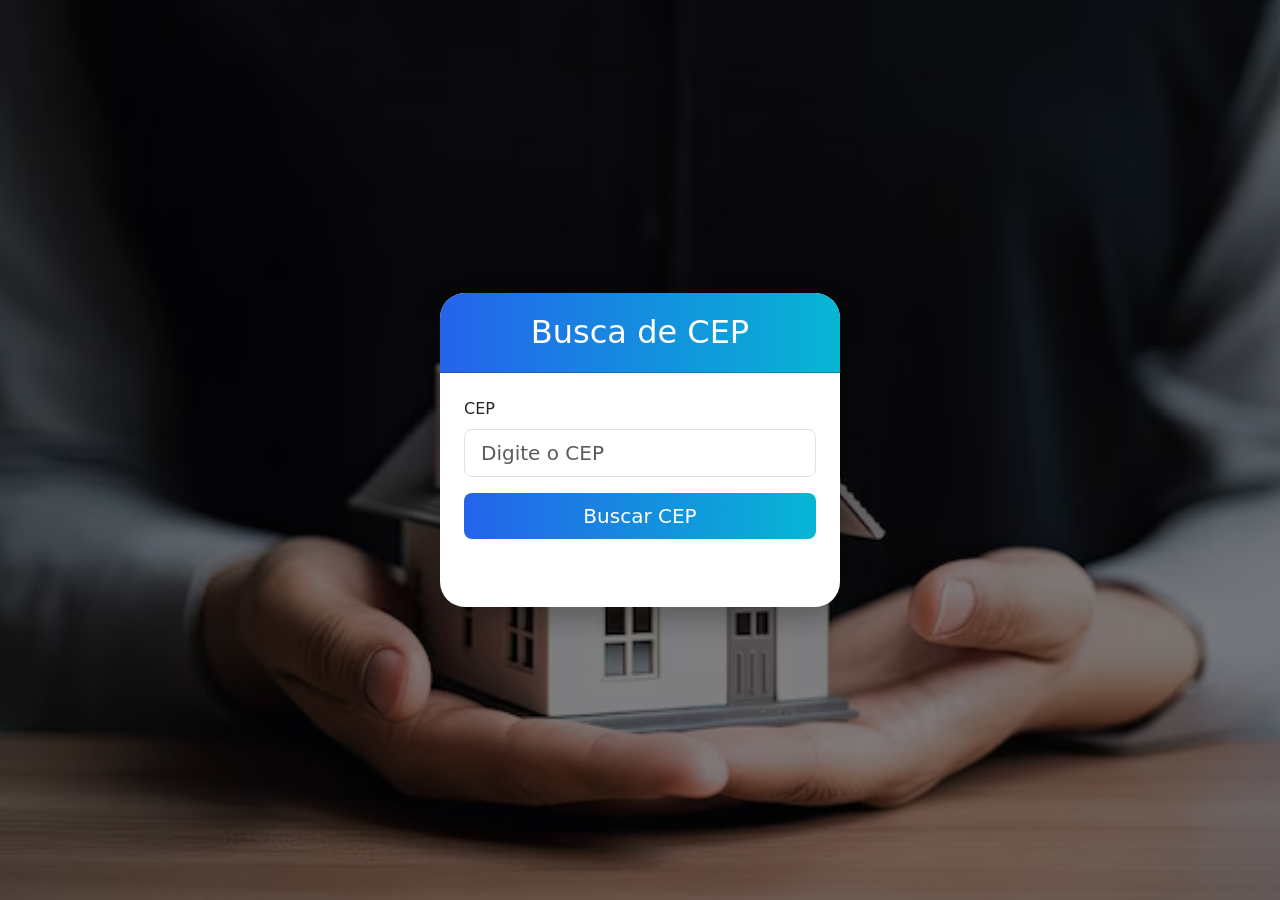
==== index.html @ 7bbfd0b1 "definitivo" ====
<!DOCTYPE html>
<html lang="pt-br">
<head>
    <meta charset="UTF-8">
    <meta name="viewport" content="width=device-width, initial-scale=1.0">
    <title>Busca CEP</title>

    <link href="https://cdn.jsdelivr.net/npm/bootstrap@5.3.3/dist/css/bootstrap.min.css" rel="stylesheet">

    <style>
        body{
            background-image:
            linear-gradient(rgba(0,0,0,0.5), rgba(0,0,0,0.5)),
             url("img/fundo.jpg");
            background-size: cover;
            background-position: center;
            background-repeat: no-repeat;
            min-height: 100vh;
            display: flex;
            justify-content: center;
            align-items: center;
            margin: 0;
        }
        
        .container {
            display: flex;
            justify-content: center;
            align-items: center;
            height: auto; 
            padding: 20px;
        }
    
        .card-custom {
            background: rgb(255, 255, 255);
            width: 100%;
            max-width: 400px;
            border: none;
            border-radius: 25px;
            overflow: hidden;
            box-shadow: 0 10px 30px rgba(0, 0, 0, 0.3);
            padding-bottom: 20px;
        }

        .card-header{
            background: linear-gradient(90deg, #2563eb, #06b6d4);
            color: rgb(255, 255, 255);
            text-align: center;
            padding: 20px;
        }

        .btn-custom{
            background: linear-gradient(90deg, #2563eb, #06b6d4);
            border: none;
            transition: 0.3s;
        }

        .btn-custom:hover{
            transform: scale(1.02);
            opacity: 0.9;
        }

        #myDiv{
            animation: fade 0.5s ease;
        }

        @keyframes fade{
            from{
                opacity: 0;
                transform: translateY(10px);
            }
            to{
                opacity: 1;
                transform: translateY(0);
            }
        }
    </style>
</head>

<body>

<div class="container">
    <div class="card card-custom">
        <div class="card-header">
            <h2 class="m-0">Busca de CEP</h2>
        </div>

        <div class="card-body p-4">
            <form>
                <div class="mb-3">
                    <label class="form-label">CEP</label>
                    <input 
                        type="text" 
                        class="form-control form-control-lg"
                        id="myInput"
                        placeholder="Digite o CEP">
                </div>
                
                <button 
                    type="button"
                    onclick="mf()"
                    class="btn btn-custom text-white w-100 btn-lg">
                    Buscar CEP
                </button>
            </form>

            <div id="myDiv" class="mt-4"></div>
        </div>
    </div>
</div>

<script>
function mf() {
    let input = document.getElementById("myInput");
    let div = document.getElementById("myDiv");
    const cep = input.value;

    fetch(`https://viacep.com.br/ws/${cep}/json/`)
    .then(response => response.json())
    .then(data => {
        if(data.erro) {
            throw new Error("CEP não encontrado");
        }
        div.innerHTML = `
        <div class="alert alert-success">
            <h5 class="mb-3">Resultado Encontrado</h5>
            <ul class="list-group text-dark">
                <li class="list-group-item"><strong>CEP:</strong> ${data.cep}</li>
                <li class="list-group-item"><strong>Logradouro:</strong> ${data.logradouro || 'N/A'}</li>
                <li class="list-group-item"><strong>Bairro:</strong> ${data.bairro || 'N/A'}</li>
                <li class="list-group-item"><strong>Cidade:</strong> ${data.localidade}</li>
                <li class="list-group-item"><strong>Estado:</strong> ${data.uf}</li>
            </ul>
        </div>`;
    })
    .catch(error => {
        div.innerHTML = `
        <div class="alert alert-danger">
            Erro ao buscar o CEP. Verifique o número digitado.
        </div>`;
        console.error("Erro:", error);
    });
}
</script>

</body>
</html>
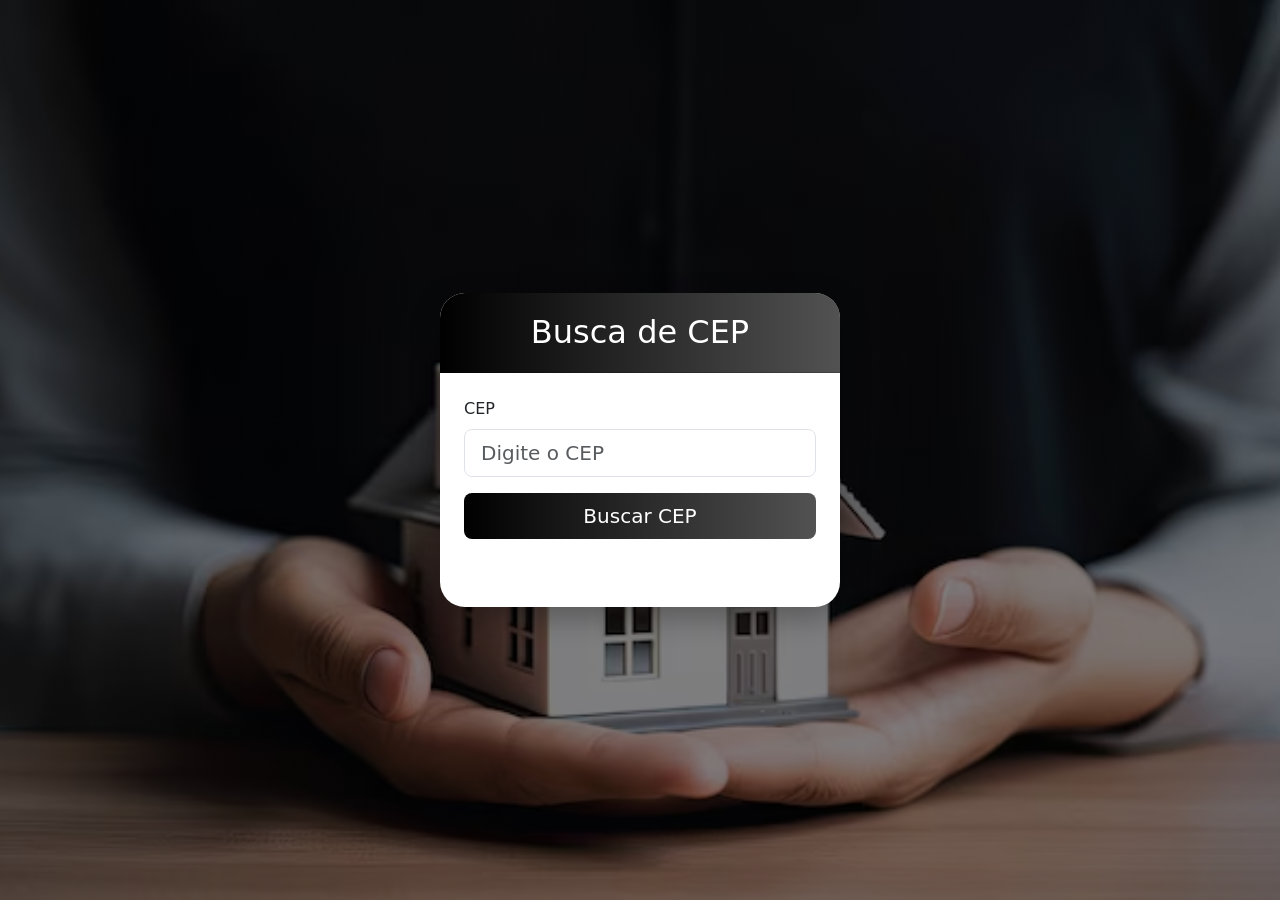
==== commit d364126e: "mudança de cor" ====
--- a/index.html
+++ b/index.html
@@ -43,14 +43,14 @@
         }
 
         .card-header{
-            background: linear-gradient(90deg, #2563eb, #06b6d4);
+            background: linear-gradient(90deg, #000000, #000000ad);
             color: rgb(255, 255, 255);
             text-align: center;
             padding: 20px;
         }
 
         .btn-custom{
-            background: linear-gradient(90deg, #2563eb, #06b6d4);
+            background: linear-gradient(90deg, #000000, #000000ad);
             border: none;
             transition: 0.3s;
         }
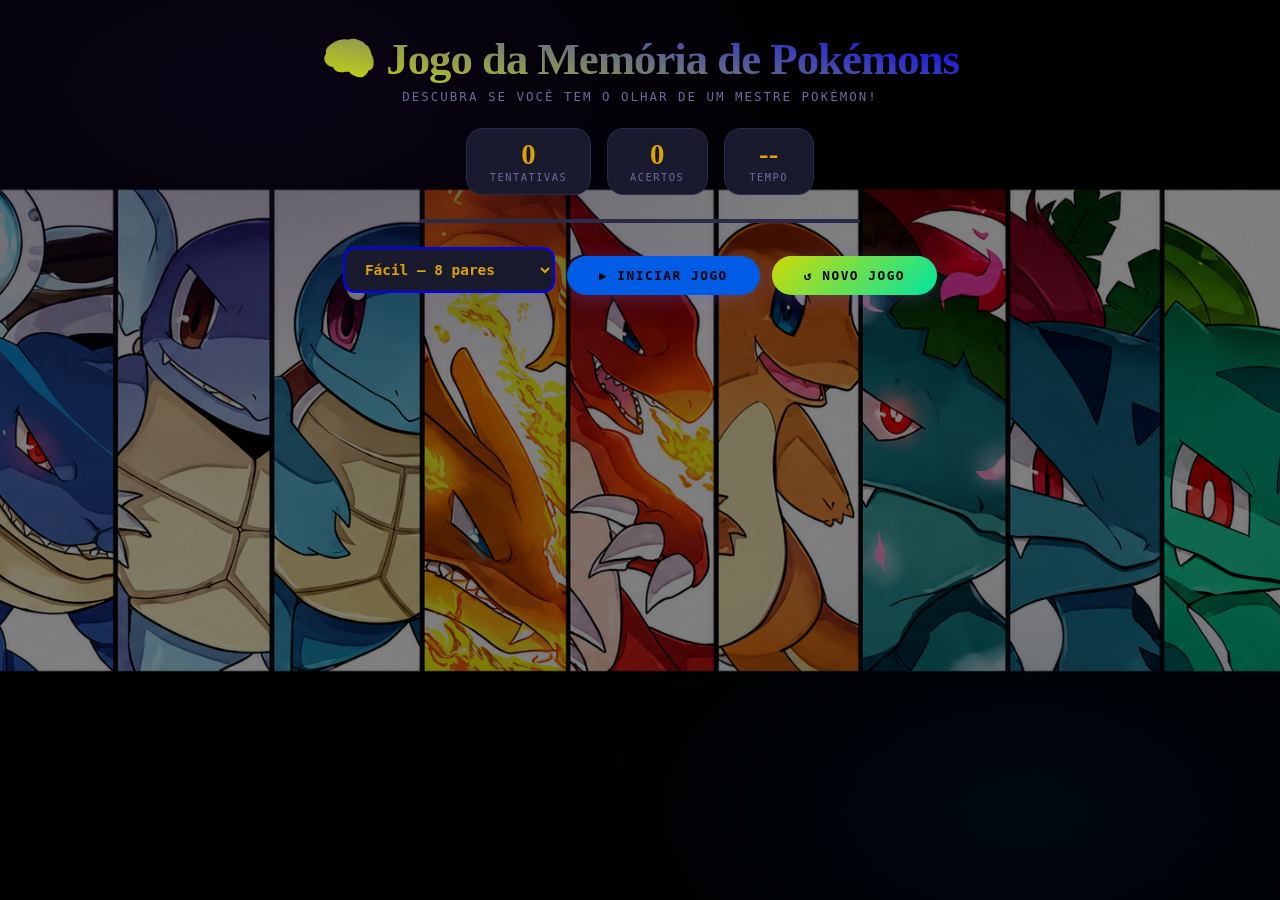
==== commit 95c05e66: "Alteração no bagulho todo" ====
--- a/index.html
+++ b/index.html
@@ -1,147 +1,61 @@
-
 <!DOCTYPE html>
-<html lang="pt-br">
+<html lang="pt-BR">
 <head>
-    <meta charset="UTF-8">
-    <meta name="viewport" content="width=device-width, initial-scale=1.0">
-    <title>Busca CEP</title>
-
-    <link href="https://cdn.jsdelivr.net/npm/bootstrap@5.3.3/dist/css/bootstrap.min.css" rel="stylesheet">
-
-    <style>
-        body{
-            background-image:
-            linear-gradient(rgba(0,0,0,0.5), rgba(0,0,0,0.5)),
-             url("img/fundo.jpg");
-            background-size: cover;
-            background-position: center;
-            background-repeat: no-repeat;
-            min-height: 100vh;
-            display: flex;
-            justify-content: center;
-            align-items: center;
-            margin: 0;
-        }
-        
-        .container {
-            display: flex;
-            justify-content: center;
-            align-items: center;
-            height: auto; 
-            padding: 20px;
-        }
-    
-        .card-custom {
-            background: rgb(255, 255, 255);
-            width: 100%;
-            max-width: 400px;
-            border: none;
-            border-radius: 25px;
-            overflow: hidden;
-            box-shadow: 0 10px 30px rgba(0, 0, 0, 0.3);
-            padding-bottom: 20px;
-        }
-
-        .card-header{
-            background: linear-gradient(90deg, #000000, #000000ad);
-            color: rgb(255, 255, 255);
-            text-align: center;
-            padding: 20px;
-        }
-
-        .btn-custom{
-            background: linear-gradient(90deg, #000000, #000000ad);
-            border: none;
-            transition: 0.3s;
-        }
-
-        .btn-custom:hover{
-            transform: scale(1.02);
-            opacity: 0.9;
-        }
-
-        #myDiv{
-            animation: fade 0.5s ease;
-        }
-
-        @keyframes fade{
-            from{
-                opacity: 0;
-                transform: translateY(10px);
-            }
-            to{
-                opacity: 1;
-                transform: translateY(0);
-            }
-        }
-    </style>
+  <meta charset="UTF-8">
+  <meta name="viewport" content="width=device-width, initial-scale=1.0">
+  <title>Jogo da Memória — Pokémon</title>
+  <link rel="stylesheet" href="style.css">
 </head>
-
 <body>
 
-<div class="container">
-    <div class="card card-custom">
-        <div class="card-header">
-            <h2 class="m-0">Busca de CEP</h2>
-        </div>
+  <header>
+    <h1>🧠 Jogo da Memória de Pokémons</h1>
+    <p>Descubra se você tem o olhar de um mestre Pokémon!</p>
+  </header>
 
-        <div class="card-body p-4">
-            <form>
-                <div class="mb-3">
-                    <label class="form-label">CEP</label>
-                    <input 
-                        type="text" 
-                        class="form-control form-control-lg"
-                        id="myInput"
-                        placeholder="Digite o CEP">
-                </div>
-                
-                <button 
-                    type="button"
-                    onclick="mf()"
-                    class="btn btn-custom text-white w-100 btn-lg">
-                    Buscar CEP
-                </button>
-            </form>
+  <div class="placar">
+    <div class="stat">
+      <div class="stat-valor" id="tentativas">0</div>
+      <div class="stat-label">Tentativas</div>
+    </div>
 
-            <div id="myDiv" class="mt-4"></div>
-        </div>
+    <div class="stat">
+      <div class="stat-valor" id="acertos">0</div>
+      <div class="stat-label">Acertos</div>
     </div>
-</div>
 
-<script>
-function mf() {
-    let input = document.getElementById("myInput");
-    let div = document.getElementById("myDiv");
-    const cep = input.value;
+    <div class="stat">
+      <div class="stat-valor" id="tempo">--</div>
+      <div class="stat-label">Tempo</div>
+    </div>
+  </div>
 
-    fetch(`https://viacep.com.br/ws/${cep}/json/`)
-    .then(response => response.json())
-    .then(data => {
-        if(data.erro) {
-            throw new Error("CEP não encontrado");
-        }
-        div.innerHTML = `
-        <div class="alert alert-success">
-            <h5 class="mb-3">Resultado Encontrado</h5>
-            <ul class="list-group text-dark">
-                <li class="list-group-item"><strong>CEP:</strong> ${data.cep}</li>
-                <li class="list-group-item"><strong>Logradouro:</strong> ${data.logradouro || 'N/A'}</li>
-                <li class="list-group-item"><strong>Bairro:</strong> ${data.bairro || 'N/A'}</li>
-                <li class="list-group-item"><strong>Cidade:</strong> ${data.localidade}</li>
-                <li class="list-group-item"><strong>Estado:</strong> ${data.uf}</li>
-            </ul>
-        </div>`;
-    })
-    .catch(error => {
-        div.innerHTML = `
-        <div class="alert alert-danger">
-            Erro ao buscar o CEP. Verifique o número digitado.
-        </div>`;
-        console.error("Erro:", error);
-    });
-}
-</script>
+  <div class="progresso-wrap">
+    <div class="progresso-barra" id="progresso"></div>
+  </div>
 
+  <!-- ============================================================
+       CONTROLES DO JOGO
+       ============================================================ -->
+  <div class="controles">
+    <select id="nivel">
+      <option value="facil">Fácil — 8 pares</option>
+      <option value="medio">Médio — 16 pares</option>
+      <option value="dificil">Difícil — 32 pares</option>
+    </select>
+
+    <button id="btn-iniciar" onclick="iniciarPartida()">▶ Iniciar Jogo</button>
+    <button id="btn-reiniciar" onclick="iniciarPartida()">↺ Novo Jogo</button>
+  </div>
+
+  <div class="grade" id="grade" role="list"></div>
+
+  <div class="vitoria" id="vitoria">
+    <div class="vitoria-emoji">🏆</div>
+    <h2>Parabéns!</h2>
+    <p id="msg-vitoria">Você completou o jogo!</p>
+  </div>
+
+  <script src="script.js"></script>
 </body>
 </html>
--- a/style.css
+++ b/style.css
@@ -0,0 +1,476 @@
+/* ============================================================
+   🎨 VARIÁVEIS — ALTERE AQUI PARA MUDAR O VISUAL DO JOGO
+   ============================================================ */
+:root {
+  /* Cores principais */
+  background:
+        linear-gradient(
+            rgba(0,0,0,0.5),
+            rgba(0,0,0,0.5)
+        ),
+        url("image/img.jpeg");
+  background-repeat: no-repeat;
+  background-size: cover;
+  background-position: center;
+ 
+  height: 100vh;
+  --cor-painel:      #1a1a2e;
+  --cor-borda:       #2a2a4a;
+
+  /* Carta */
+  --cor-carta-verso: #141464;
+  --cor-carta-frente: #ffffff;
+  --cor-carta-borda: #0000ff;
+  --cor-carta-hover: #0000ff;
+
+  /* Estados */
+  --cor-acerto:      #00e5a0;
+  --cor-erro:        #ff4f6a;
+  --cor-destaque:    #cddb06;
+  --cor-ouro:        #fad400;
+  --cor-baba:var(--cor-carta-borda);
+  --cor-bibi:        #dba206;
+
+  /* Textos */
+  --cor-texto:       #000000;
+  --cor-texto-dim:   #6b6b9a;
+
+  /* Tipografia */
+  --fonte-titulo:    Blippo, fantasy;
+  --fonte-corpo:     'Space Mono', monospace;
+
+  /* Tamanhos */
+  --tamanho-carta:   80px;
+  --gap-grade:       12px;
+  --raio-carta:      12px;
+  --raio-painel:     16px;
+
+  /* Emojis das cartas — 8 pares */
+  --emoji-size:      2.4rem;
+}
+
+/* ============================================================
+   RESET & BASE
+   ============================================================ */
+*, *::before, *::after { box-sizing: border-box; margin: 0; padding: 0; }
+
+body {
+  min-height: 100vh;
+  background: var(--cor-fundo);
+  background-image:
+    radial-gradient(ellipse 80% 60% at 20% 10%, #1a0a3e55 0%, transparent 60%),
+    radial-gradient(ellipse 60% 50% at 80% 90%, #001a3e44 0%, transparent 60%);
+  font-family: var(--fonte-corpo);
+  color: var(--cor-texto);
+  display: flex;
+  flex-direction: column;
+  align-items: center;
+  padding: 2rem 1rem 3rem;
+  gap: 1.5rem;
+}
+
+/* ============================================================
+   CABEÇALHO
+   ============================================================ */
+header {
+  text-align: center;
+  animation: fadeDown 0.6s ease both;
+}
+
+header h1 {
+  font-family: var(--fonte-titulo);
+  font-size: clamp(1.8rem, 5vw, 2.8rem);
+  font-weight: 800;
+  letter-spacing: -1px;
+  color: var(--cor-carta-borda);
+  background: linear-gradient(12deg, var(--cor-destaque), var(--cor-carta-borda));
+  -webkit-background-clip: text;
+  -webkit-text-fill-color: transparent;
+  background-clip: text;
+}
+
+header p {
+  font-size: 0.78rem;
+  color: var(--cor-texto-dim);
+  margin-top: 4px;
+  letter-spacing: 2px;
+  text-transform: uppercase;
+}
+
+/* ============================================================
+   PLACAR
+   ============================================================ */
+.placar {
+  display: flex;
+  gap: 1rem;
+  animation: fadeDown 0.6s 0.1s ease both;
+}
+
+.stat {
+  background: var(--cor-painel);
+  border: 1px solid var(--cor-borda);
+  border-radius: var(--raio-painel);
+  padding: 0.7rem 1.4rem;
+  text-align: center;
+  min-width: 90px;
+  transition: transform 0.2s;
+}
+
+.stat:hover { transform: translateY(-2px); }
+
+.stat-valor {
+  font-family: var(--fonte-titulo);
+  font-size: 1.8rem;
+  font-weight: 800;
+  color: var(--cor-bibi);
+  line-height: 1;
+  text-shadow: 0 0 4px #00000040;
+}
+
+.stat-valor.pulsar { animation: pulsar 0.4s ease; }
+
+.stat-label {
+  font-size: 0.65rem;
+  color: var(--cor-texto-dim);
+  letter-spacing: 1.5px;
+  text-transform: uppercase;
+  margin-top: 2px;
+}
+
+/* ============================================================
+   GRADE DE CARTAS
+   ============================================================ */
+.grade {
+  display: grid;
+  grid-template-columns: repeat(4, var(--tamanho-carta));
+  gap: var(--gap-grade);
+  animation: fadeUp 0.6s 0.2s ease both;
+}
+
+/* ============================================================
+   CARTA — PERSPECTIVA 3D
+   ============================================================ */
+.carta {
+  width: var(--tamanho-carta);
+  height: var(--tamanho-carta);
+  cursor: pointer;
+  perspective: 600px;
+  animation: entrar 0.5s ease both;
+}
+
+/* atraso escalonado por índice (definido via JS) */
+
+.carta-inner {
+  position: relative;
+  width: 100%;
+  height: 100%;
+  transform-style: preserve-3d;
+  transition: transform 0.45s cubic-bezier(0.4, 0, 0.2, 1);
+  border-radius: var(--raio-carta);
+}
+
+.carta.virada .carta-inner,
+.carta.acertada .carta-inner {
+  transform: rotateY(180deg);
+}
+
+/* Faces */
+.carta-frente,
+.carta-verso {
+  position: absolute;
+  inset: 0;
+  border-radius: var(--raio-carta);
+  backface-visibility: hidden;
+  -webkit-backface-visibility: hidden;
+  display: flex;
+  align-items: center;
+  justify-content: center;
+  border: 1px solid var(--cor-carta-borda);
+  font-size: var(--emoji-size);
+  user-select: none;
+}
+
+/* Verso: o que o jogador vê antes de clicar */
+.carta-verso {
+  background: var(--cor-carta-verso);
+  background-image:
+    repeating-linear-gradient(
+      45deg,
+      transparent,
+      transparent 6px,
+      #ffffff05 6px,
+      #ffffff05 7px
+    );
+  font-size: 1.6rem;
+  color: var(--cor-texto-dim);
+  transition: background 0.2s, border-color 0.2s;
+}
+
+.carta:not(.virada):not(.acertada):hover .carta-verso {
+  background: var(--cor-carta-hover);
+  border-color: var(--cor-destaque);
+}
+
+.carta:not(.virada):not(.acertada):hover .carta-verso .icone-verso {
+  animation: girar 0.5s ease;
+}
+
+/* Frente: emoji revelado */
+.carta-frente {
+  background: var(--cor-carta-frente);
+  transform: rotateY(180deg);
+}
+
+/* Estado acertado */
+.carta.acertada .carta-frente {
+  border-color: var(--cor-acerto);
+  background: #001a0e;
+  box-shadow: 0 0 18px #00e5a040, inset 0 0 30px #00e5a008;
+  animation: brilharAcerto 0.5s ease;
+}
+
+/* Estado errado */
+.carta.errado .carta-inner {
+  animation: shake 0.5s ease;
+}
+
+.carta.errado .carta-frente {
+  border-color: var(--cor-erro);
+  background: #1a0008;
+}
+
+/* ============================================================
+   MENSAGEM DE VITÓRIA
+   ============================================================ */
+.vitoria {
+  display: none;
+  flex-direction: column;
+  align-items: center;
+  gap: 0.8rem;
+  background: var(--cor-painel);
+  border: 1px solid var(--cor-borda);
+  border-radius: var(--raio-painel);
+  padding: 2rem 2.5rem;
+  text-align: center;
+  animation: escalar 0.5s cubic-bezier(0.34, 1.56, 0.64, 1) both;
+}
+
+.vitoria.visivel { display: flex; }
+
+.vitoria-emoji { font-size: 3.5rem; animation: flutuar 2s ease-in-out infinite; }
+
+.vitoria h2 {
+  font-family: var(--fonte-titulo);
+  font-size: 1.8rem;
+  background: linear-gradient(135deg, var(--cor-ouro), var(--cor-acerto));
+  -webkit-background-clip: text;
+  -webkit-text-fill-color: transparent;
+  background-clip: text;
+}
+
+.vitoria p { font-size: 0.8rem; color: var(--cor-texto-dim); }
+
+/* ============================================================
+   BOTÃO
+   ============================================================ */
+button {
+  font-family: var(--fonte-corpo);
+  font-size: 0.8rem;
+  font-weight: 700;
+  letter-spacing: 1.5px;
+  text-transform: uppercase;
+  color: var(--cor-fundo);
+  background: linear-gradient(135deg, var(--cor-destaque), var(--cor-acerto));
+  border: none;
+  border-radius: 50px;
+  padding: 0.75rem 2rem;
+  cursor: pointer;
+  transition: transform 0.2s, box-shadow 0.2s, opacity 0.2s;
+  box-shadow: 0 4px 20px #7c6af740;
+}
+
+button:hover {
+  transform: translateY(-2px);
+  box-shadow: 0 8px 30px #7c6af760;
+}
+
+button:active { transform: translateY(0); opacity: 0.85; }
+
+/* ============================================================
+   BARRA DE PROGRESSO
+   ============================================================ */
+.progresso-wrap {
+  width: min(440px, 90vw);
+  height: 4px;
+  background: var(--cor-borda);
+  border-radius: 4px;
+  overflow: hidden;
+  animation: fadeUp 0.6s 0.3s ease both;
+}
+
+.progresso-barra {
+  height: 100%;
+  background: linear-gradient(90deg, var(--cor-destaque), var(--cor-acerto));
+  border-radius: 4px;
+  width: 0%;
+  transition: width 0.5s ease;
+}
+/* ============================================================
+   🎚️ SELETOR DE DIFICULDADE
+   ============================================================ */
+#nivel {
+  font-family: var(--fonte-corpo);
+  font-size: 0.9rem;
+  font-weight: 700;
+
+  background: var(--cor-painel);
+  color: var(--cor-bibi);
+
+  border: 2px solid var(--cor-carta-borda);
+  border-radius: 12px;
+
+  padding: 12px 16px;
+  margin-bottom: 10px;
+
+  cursor: pointer;
+
+  transition: all 0.3s ease;
+}
+
+#nivel:hover {
+  border-color: var(--cor-destaque);
+  transform: translateY(-2px);
+}
+
+#nivel:focus {
+  outline: none;
+  box-shadow: 0 0 15px rgba(205, 219, 6, 0.5);
+}
+
+/* ============================================================
+   🃏 GRADE RESPONSIVA PARA NÍVEIS MAIORES
+   ============================================================ */
+.grade {
+  max-width: 95vw;
+  overflow-x: auto;
+  justify-content: center;
+}
+
+/* ============================================================
+   🎮 CONTROLES DO JOGO
+   ============================================================ */
+.controles {
+  display: flex;
+  gap: 12px;
+  align-items: center;
+  justify-content: center;
+  flex-wrap: wrap;
+}
+
+#nivel {
+  font-family: var(--fonte-corpo);
+  font-size: 0.9rem;
+  font-weight: 700;
+  background: var(--cor-painel);
+  color: var(--cor-bibi);
+  border: 2px solid var(--cor-carta-borda);
+  border-radius: 12px;
+  padding: 12px 16px;
+  cursor: pointer;
+}
+
+#btn-iniciar {
+  background: #005ce5;
+  color: #000;
+}
+
+/* ============================================================
+   🐱 IMAGENS DOS POKÉMONS
+   ============================================================ */
+.pokemon-img {
+  width: 80%;
+  height: 80%;
+  object-fit: contain;
+  image-rendering: pixelated;
+  pointer-events: none;
+}
+
+.grade {
+  max-width: 95vw;
+  overflow-x: auto;
+  justify-content: center;
+}
+
+/* ============================================================
+   📱 RESPONSIVIDADE
+   ============================================================ */
+@media (max-width: 768px) {
+  #nivel {
+    width: 90%;
+    max-width: 300px;
+  }
+}
+
+/* ============================================================
+   ANIMAÇÕES
+   ============================================================ */
+@keyframes fadeDown {
+  from { opacity: 0; transform: translateY(-20px); }
+  to   { opacity: 1; transform: translateY(0); }
+}
+
+@keyframes fadeUp {
+  from { opacity: 0; transform: translateY(20px); }
+  to   { opacity: 1; transform: translateY(0); }
+}
+
+@keyframes entrar {
+  from { opacity: 0; transform: scale(0.6) rotateY(-30deg); }
+  to   { opacity: 1; transform: scale(1) rotateY(0); }
+}
+
+@keyframes pulsar {
+  0%   { transform: scale(1); }
+  50%  { transform: scale(1.25); }
+  100% { transform: scale(1); }
+}
+
+@keyframes shake {
+  0%, 100% { transform: rotateY(180deg) translateX(0); }
+  20%       { transform: rotateY(180deg) translateX(-6px); }
+  40%       { transform: rotateY(180deg) translateX(6px); }
+  60%       { transform: rotateY(180deg) translateX(-4px); }
+  80%       { transform: rotateY(180deg) translateX(4px); }
+}
+
+@keyframes brilharAcerto {
+  0%   { box-shadow: 0 0 0 0 #00e5a060; }
+  60%  { box-shadow: 0 0 24px 8px #00e5a040; }
+  100% { box-shadow: 0 0 18px #00e5a040; }
+}
+
+@keyframes girar {
+  from { transform: rotate(0); }
+  to   { transform: rotate(360deg); }
+}
+
+@keyframes escalar {
+  from { opacity: 0; transform: scale(0.7); }
+  to   { opacity: 1; transform: scale(1); }
+}
+
+@keyframes flutuar {
+  0%, 100% { transform: translateY(0); }
+  50%       { transform: translateY(-8px); }
+}
+
+/* ============================================================
+   RESPONSIVO
+   ============================================================ */
+@media (max-width: 480px) {
+  :root {
+    --tamanho-carta: 60px;
+    --gap-grade: 6px;
+    --emoji-size: 1.5rem;
+  }
+}
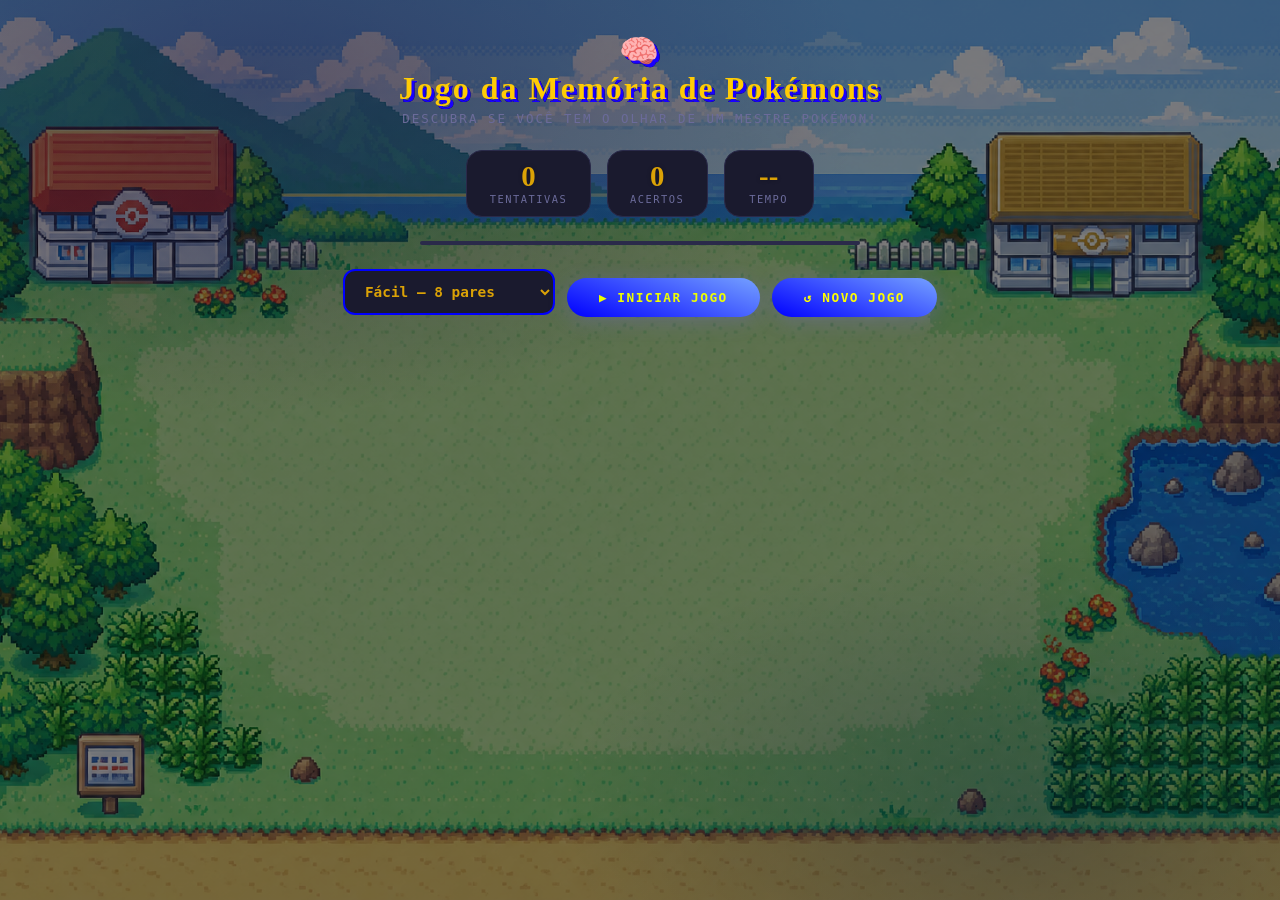
==== commit 2d848466: "Alteração de algumas cores e estilização" ====
--- a/index.html
+++ b/index.html
@@ -9,7 +9,8 @@
 <body>
 
   <header>
-    <h1>🧠 Jogo da Memória de Pokémons</h1>
+    <h1>🧠</h1>
+    <h1> Jogo da Memória de Pokémons</h1>
     <p>Descubra se você tem o olhar de um mestre Pokémon!</p>
   </header>
 
--- a/style.css
+++ b/style.css
@@ -78,15 +78,16 @@
 }
 
 header h1 {
-  font-family: var(--fonte-titulo);
-  font-size: clamp(1.8rem, 5vw, 2.8rem);
-  font-weight: 800;
-  letter-spacing: -1px;
-  color: var(--cor-carta-borda);
-  background: linear-gradient(12deg, var(--cor-destaque), var(--cor-carta-borda));
-  -webkit-background-clip: text;
-  -webkit-text-fill-color: transparent;
-  background-clip: text;
+  @import url('https://fonts.googleapis.com/css2?family=Luckiest+Guy&display=swap');
+ 
+    font-family: Blippo, fantasy;
+    color: #ffcb05;
+
+    text-shadow:
+        3px 3px 0 #1900ff,
+        3px 3px 0 rgb(0, 0, 0);
+
+    letter-spacing: 2px;
 }
 
 header p {
@@ -279,8 +280,8 @@
   font-weight: 700;
   letter-spacing: 1.5px;
   text-transform: uppercase;
-  color: var(--cor-fundo);
-  background: linear-gradient(135deg, var(--cor-destaque), var(--cor-acerto));
+  color: yellow;
+  background: linear-gradient(20deg, blue, rgb(117, 161, 255));
   border: none;
   border-radius: 50px;
   padding: 0.75rem 2rem;
@@ -310,7 +311,7 @@
 
 .progresso-barra {
   height: 100%;
-  background: linear-gradient(90deg, var(--cor-destaque), var(--cor-acerto));
+  background:linear-gradient(90deg, yellow, blue);
   border-radius: 4px;
   width: 0%;
   transition: width 0.5s ease;
@@ -380,8 +381,8 @@
 }
 
 #btn-iniciar {
-  background: #005ce5;
-  color: #000;
+  background:linear-gradient(20deg, blue, rgb(117, 161, 255));
+  color: #eeff00;
 }
 
 /* ============================================================
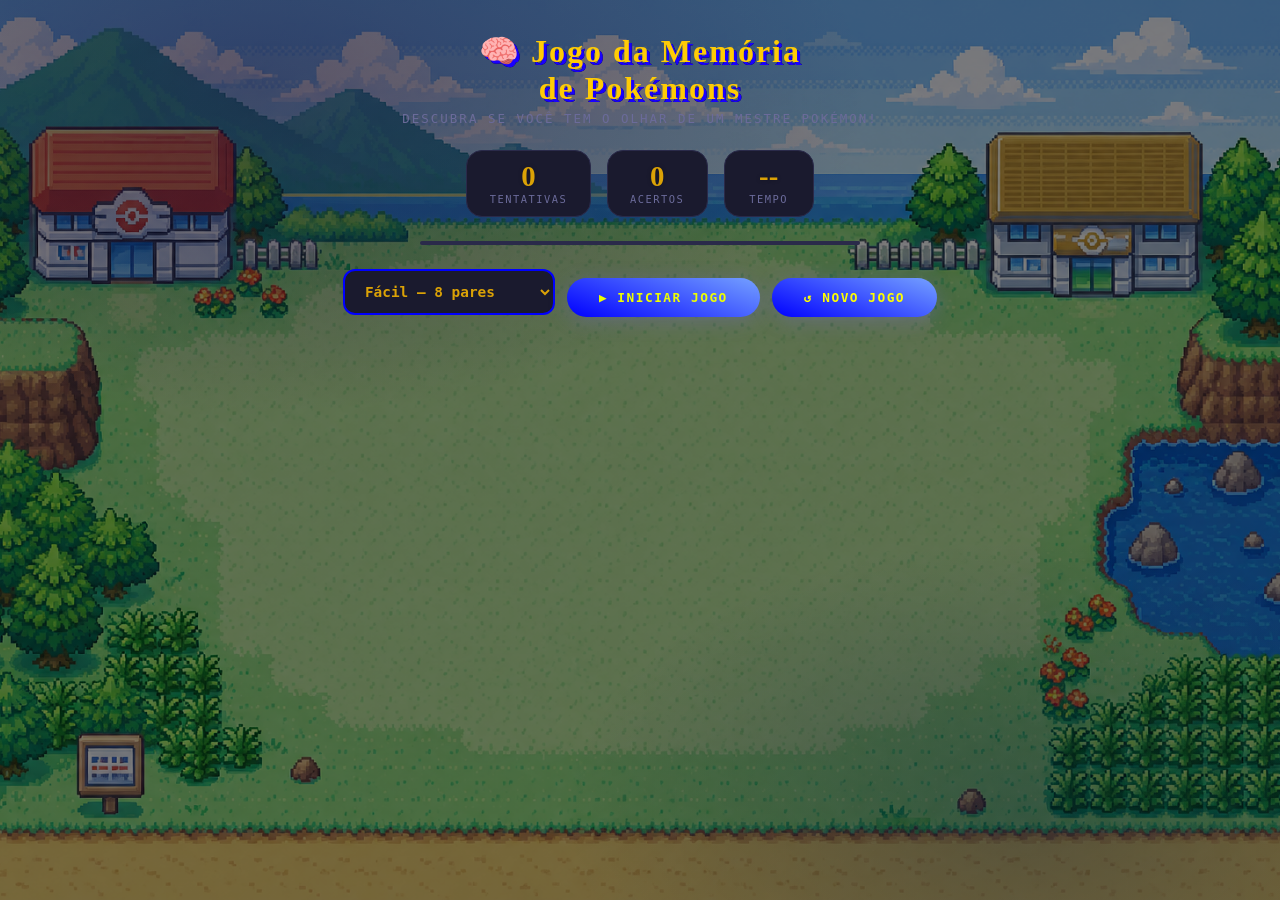
==== commit 13be5cdd: "Resolvendo mobile" ====
--- a/index.html
+++ b/index.html
@@ -9,8 +9,7 @@
 <body>
 
   <header>
-    <h1>🧠</h1>
-    <h1> Jogo da Memória de Pokémons</h1>
+    <h1>🧠 Jogo da Memória<br>de Pokémons</h1>
     <p>Descubra se você tem o olhar de um mestre Pokémon!</p>
   </header>
 
--- a/style.css
+++ b/style.css
@@ -77,8 +77,8 @@
   animation: fadeDown 0.6s ease both;
 }
 
+@import url('https://fonts.googleapis.com/css2?family=Luckiest+Guy&display=swap');
 header h1 {
-  @import url('https://fonts.googleapis.com/css2?family=Luckiest+Guy&display=swap');
  
     font-family: Blippo, fantasy;
     color: #ffcb05;
@@ -403,12 +403,72 @@
 }
 
 /* ============================================================
-   📱 RESPONSIVIDADE
+   📱 RESPONSIVO MOBILE
    ============================================================ */
 @media (max-width: 768px) {
-  #nivel {
+
+  :root {
+    --tamanho-carta: 65px;
+    --gap-grade: 8px;
+    --emoji-size: 1.5rem;
+  }
+
+  body {
+    padding: 1rem 0.5rem 2rem;
+    gap: 1rem;
+  }
+
+  /* TÍTULO */
+  header h1 {
+    font-size: clamp(2rem, 10vw, 4rem);
+    line-height: 1.1;
+    letter-spacing: 1px;
+    text-align: center;
+    max-width: 95vw;
+    word-break: break-word;
+  }
+
+  header p {
+    font-size: 0.65rem;
+    letter-spacing: 2px;
+    line-height: 1.4;
+    padding: 0 10px;
+  }
+
+  /* PLACAR */
+  .placar {
+    width: 100%;
+    justify-content: center;
+    gap: 8px;
+  }
+
+  .stat {
+    min-width: 90px;
+    padding: 10px;
+  }
+
+  .stat-valor {
+    font-size: 2rem;
+  }
+
+  /* BOTÕES E SELECT */
+  .controles {
+    flex-direction: column;
+    width: 100%;
+  }
+
+  #nivel,
+  #btn-iniciar,
+  #btn-reiniciar {
     width: 90%;
-    max-width: 300px;
+    max-width: 350px;
+  }
+
+  /* CARTAS */
+  .grade {
+    grid-template-columns: repeat(4, var(--tamanho-carta)) !important;
+    justify-content: center;
+    overflow-x: hidden;
   }
 }
 
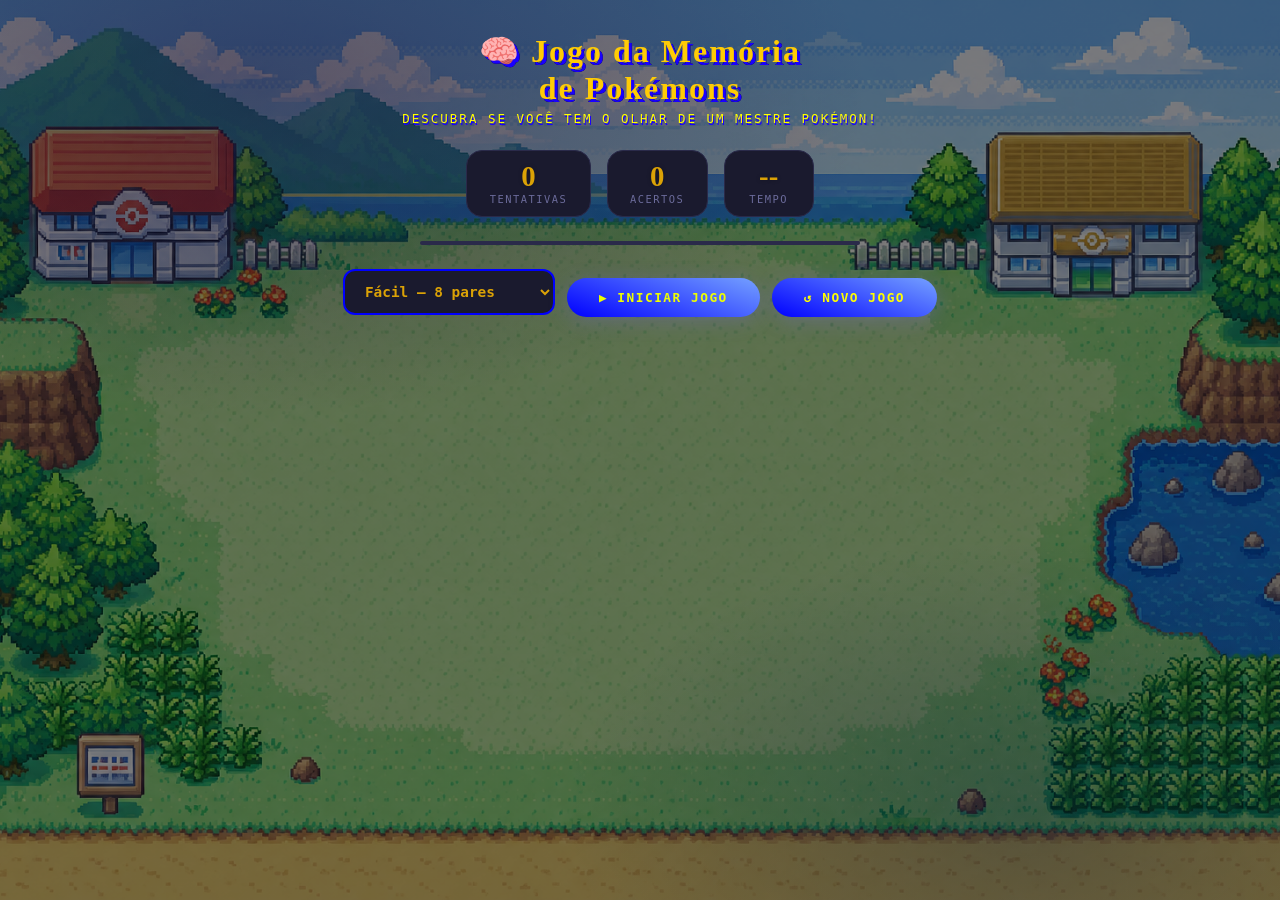
==== commit cc250839: "Correção de alert() da vitória" ====
--- a/index.html
+++ b/index.html
@@ -50,11 +50,27 @@
 
   <div class="grade" id="grade" role="list"></div>
 
-  <div class="vitoria" id="vitoria">
+ <div class="vitoria" id="vitoria" role="alert" aria-live="polite">
+  <div class="vitoria-caixa">
     <div class="vitoria-emoji">🏆</div>
-    <h2>Parabéns!</h2>
-    <p id="msg-vitoria">Você completou o jogo!</p>
+    
+
+  <h2>Parabéns!</h2>
+
+  <p id="msg-vitoria">
+    Você completou o jogo!
+  </p>
+
+  <div class="botoes-vitoria">
+    <button onclick="fecharVitoria()">
+      👀 Ver Tabuleiro
+    </button>
+
+    <button onclick="iniciarPartida()">
+      🔄 Jogar Novamente
+    </button>
   </div>
+</div>
 
   <script src="script.js"></script>
 </body>
--- a/style.css
+++ b/style.css
@@ -36,7 +36,7 @@
   --cor-texto-dim:   #6b6b9a;
 
   /* Tipografia */
-  --fonte-titulo:    Blippo, fantasy;
+  --fonte-titulo:    fantasy;
   --fonte-corpo:     'Space Mono', monospace;
 
   /* Tamanhos */
@@ -80,7 +80,7 @@
 @import url('https://fonts.googleapis.com/css2?family=Luckiest+Guy&display=swap');
 header h1 {
  
-    font-family: Blippo, fantasy;
+    font-family:  fantasy;
     color: #ffcb05;
 
     text-shadow:
@@ -92,7 +92,11 @@
 
 header p {
   font-size: 0.78rem;
-  color: var(--cor-texto-dim);
+  color: yellow;
+  text-shadow:
+        1px 2px 0 #1900ff;
+      
+    letter-spacing: 2px;
   margin-top: 4px;
   letter-spacing: 2px;
   text-transform: uppercase;
@@ -241,24 +245,40 @@
 }
 
 /* ============================================================
-   MENSAGEM DE VITÓRIA
+   MENSAGEM DE VITÓRIA / DERROTA — MODAL
    ============================================================ */
 .vitoria {
   display: none;
-  flex-direction: column;
+  position: fixed;
+  inset: 0;
+  z-index: 9999;
+
+  background: rgba(0, 0, 0, 0.65);
+
   align-items: center;
-  gap: 0.8rem;
+  justify-content: center;
+  padding: 1rem;
+}
+
+.vitoria.visivel {
+  display: flex;
+}
+
+.vitoria-caixa {
   background: var(--cor-painel);
   border: 1px solid var(--cor-borda);
   border-radius: var(--raio-painel);
   padding: 2rem 2.5rem;
   text-align: center;
   animation: escalar 0.5s cubic-bezier(0.34, 1.56, 0.64, 1) both;
-}
-
-.vitoria.visivel { display: flex; }
-
-.vitoria-emoji { font-size: 3.5rem; animation: flutuar 2s ease-in-out infinite; }
+  max-width: 420px;
+  width: 90%;
+}
+
+.vitoria-emoji {
+  font-size: 3.5rem;
+  animation: flutuar 2s ease-in-out infinite;
+}
 
 .vitoria h2 {
   font-family: var(--fonte-titulo);
@@ -267,9 +287,31 @@
   -webkit-background-clip: text;
   -webkit-text-fill-color: transparent;
   background-clip: text;
-}
-
-.vitoria p { font-size: 0.8rem; color: var(--cor-texto-dim); }
+  margin-top: 0.5rem;
+}
+
+.vitoria p {
+  font-size: 0.8rem;
+  color: var(--cor-texto-dim);
+  margin-top: 1rem;
+}
+
+
+/* ============================================================
+   BOTÕES DA VITÓRIA
+   ============================================================ */
+.botoes-vitoria {
+  display: flex;
+  justify-content: center;
+  gap: 12px;
+  flex-wrap: wrap;
+
+  margin-top: 20px;
+}
+
+.botoes-vitoria button {
+  min-width: 180px;
+}
 
 /* ============================================================
    BOTÃO
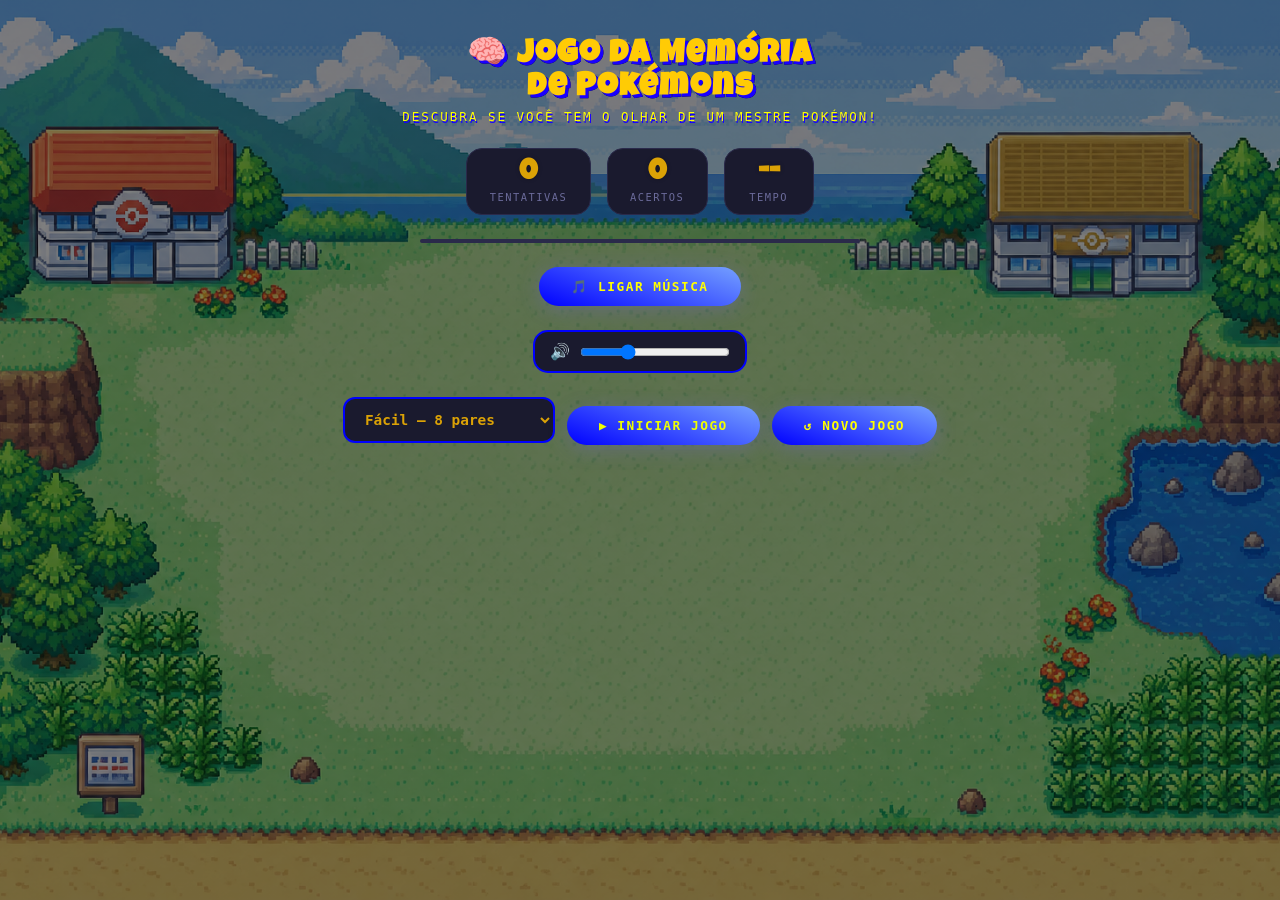
==== commit 52f05dd7: "Adição de audio, controles de audio e correção de fundo" ====
--- a/index.html
+++ b/index.html
@@ -35,9 +35,23 @@
   </div>
 
   <!-- ============================================================
-       CONTROLES DO JOGO
-       ============================================================ -->
-  <div class="controles">
+  CONTROLES DO JOGO
+  ============================================================ -->
+    <button id="btn-musica" onclick="toggleMusica()">
+  🔇 Desligar Música
+    </button>
+    <div class="controle-volume">
+  <span>🔊</span>
+  <input
+    type="range"
+    id="volume"
+    min="0"
+    max="100"
+    value="30"
+    oninput="alterarVolume(this.value)"
+  >
+</div>
+       <div class="controles">
     <select id="nivel">
       <option value="facil">Fácil — 8 pares</option>
       <option value="medio">Médio — 16 pares</option>
@@ -70,8 +84,14 @@
       🔄 Jogar Novamente
     </button>
   </div>
+ </div>
 </div>
-
+<audio src="audio/vitoria.mp3" id="audio-vitoria"></audio>
+<audio src="audio/selecionar.mp3" id="audio-selecionar"></audio>
+<audio src="audio/musica_fundo.mp3" id="audio-musica-fundo" loop autoplay></audio>
+<audio src="audio/erro.mp3" id="audio-erro"></audio>
+<audio src="audio/derrota.mp3" id="audio-derrota"></audio>
+<audio src="audio/acerto.mp3" id="audio-acerto"></audio>
   <script src="script.js"></script>
 </body>
 </html>
--- a/style.css
+++ b/style.css
@@ -1,19 +1,10 @@
 /* ============================================================
-   🎨 VARIÁVEIS — ALTERE AQUI PARA MUDAR O VISUAL DO JOGO
-   ============================================================ */
+🎨 VARIÁVEIS — ALTERE AQUI PARA MUDAR O VISUAL DO JOGO
+============================================================ */
+@import url('https://fonts.googleapis.com/css2?family=Luckiest+Guy&display=swap');
 :root {
   /* Cores principais */
-  background:
-        linear-gradient(
-            rgba(0,0,0,0.5),
-            rgba(0,0,0,0.5)
-        ),
-        url("image/img.jpeg");
-  background-repeat: no-repeat;
-  background-size: cover;
-  background-position: center;
- 
-  height: 100vh;
+
   --cor-painel:      #1a1a2e;
   --cor-borda:       #2a2a4a;
 
@@ -36,12 +27,12 @@
   --cor-texto-dim:   #6b6b9a;
 
   /* Tipografia */
-  --fonte-titulo:    fantasy;
+  --fonte-titulo:    'Luckiest Guy', fantasy;
   --fonte-corpo:     'Space Mono', monospace;
 
   /* Tamanhos */
-  --tamanho-carta:   80px;
-  --gap-grade:       12px;
+  --tamanho-carta:   70px;
+  --gap-grade:       10px;
   --raio-carta:      12px;
   --raio-painel:     16px;
 
@@ -56,15 +47,25 @@
 
 body {
   min-height: 100vh;
-  background: var(--cor-fundo);
-  background-image:
-    radial-gradient(ellipse 80% 60% at 20% 10%, #1a0a3e55 0%, transparent 60%),
-    radial-gradient(ellipse 60% 50% at 80% 90%, #001a3e44 0%, transparent 60%);
+
+  background:
+    linear-gradient(
+      rgba(0,0,0,0.5),
+      rgba(0,0,0,0.5)
+    ),
+    url("image/img.jpeg");
+
+  background-repeat: repeat-y;
+  background-size: cover;
+  background-position: top center;
+
   font-family: var(--fonte-corpo);
   color: var(--cor-texto);
+
   display: flex;
   flex-direction: column;
   align-items: center;
+
   padding: 2rem 1rem 3rem;
   gap: 1.5rem;
 }
@@ -77,10 +78,9 @@
   animation: fadeDown 0.6s ease both;
 }
 
-@import url('https://fonts.googleapis.com/css2?family=Luckiest+Guy&display=swap');
 header h1 {
  
-    font-family:  fantasy;
+    font-family: 'Luckiest Guy', fantasy;
     color: #ffcb05;
 
     text-shadow:
@@ -340,6 +340,28 @@
 button:active { transform: translateY(0); opacity: 0.85; }
 
 /* ============================================================
+   🔊 CONTROLE DE VOLUME
+   ============================================================ */
+.controle-volume {
+  display: flex;
+  align-items: center;
+  gap: 10px;
+
+  background: var(--cor-painel);
+
+  padding: 10px 15px;
+
+  border-radius: 15px;
+
+  border: 2px solid var(--cor-carta-borda);
+}
+
+#volume {
+  width: 150px;
+  cursor: pointer;
+}
+
+/* ============================================================
    BARRA DE PROGRESSO
    ============================================================ */
 .progresso-wrap {
@@ -506,6 +528,11 @@
     max-width: 350px;
   }
 
+  #btn-musica {
+  width: 90%;
+  max-width: 350px;
+  }
+
   /* CARTAS */
   .grade {
     grid-template-columns: repeat(4, var(--tamanho-carta)) !important;
